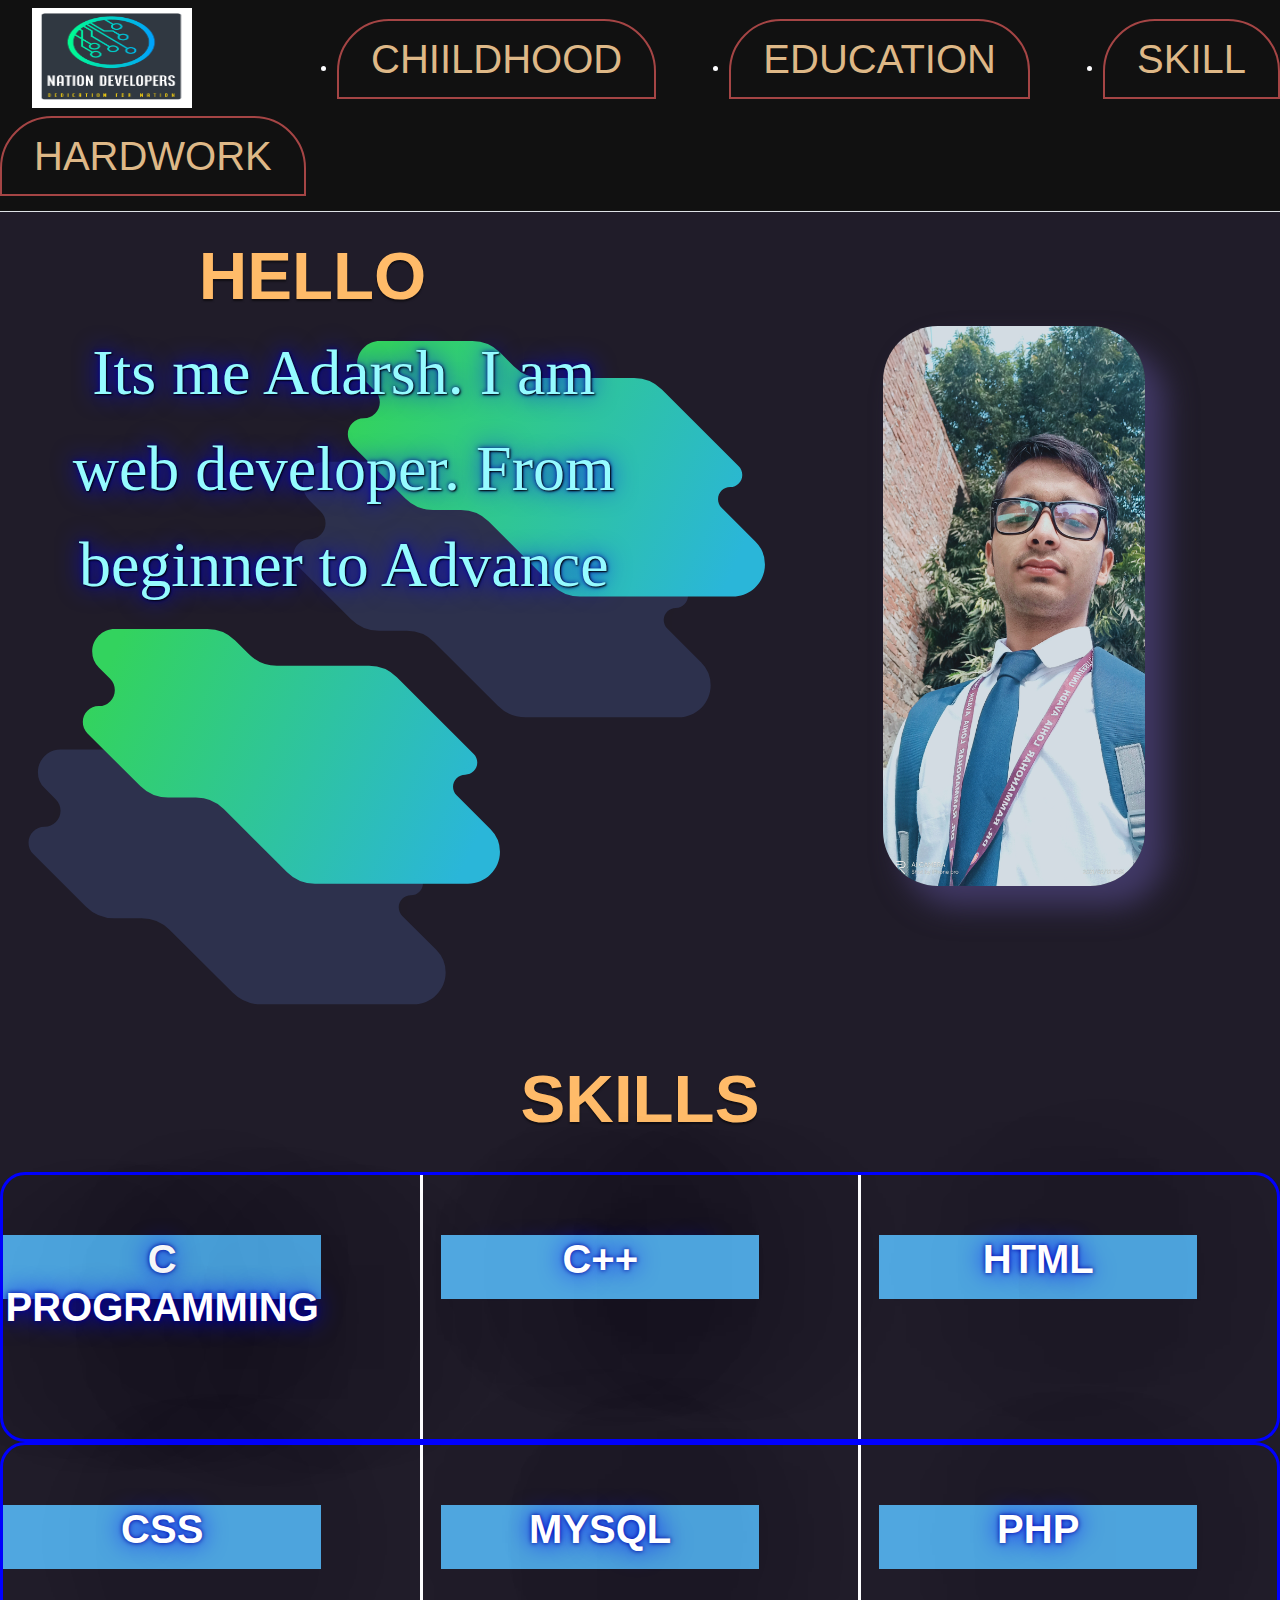
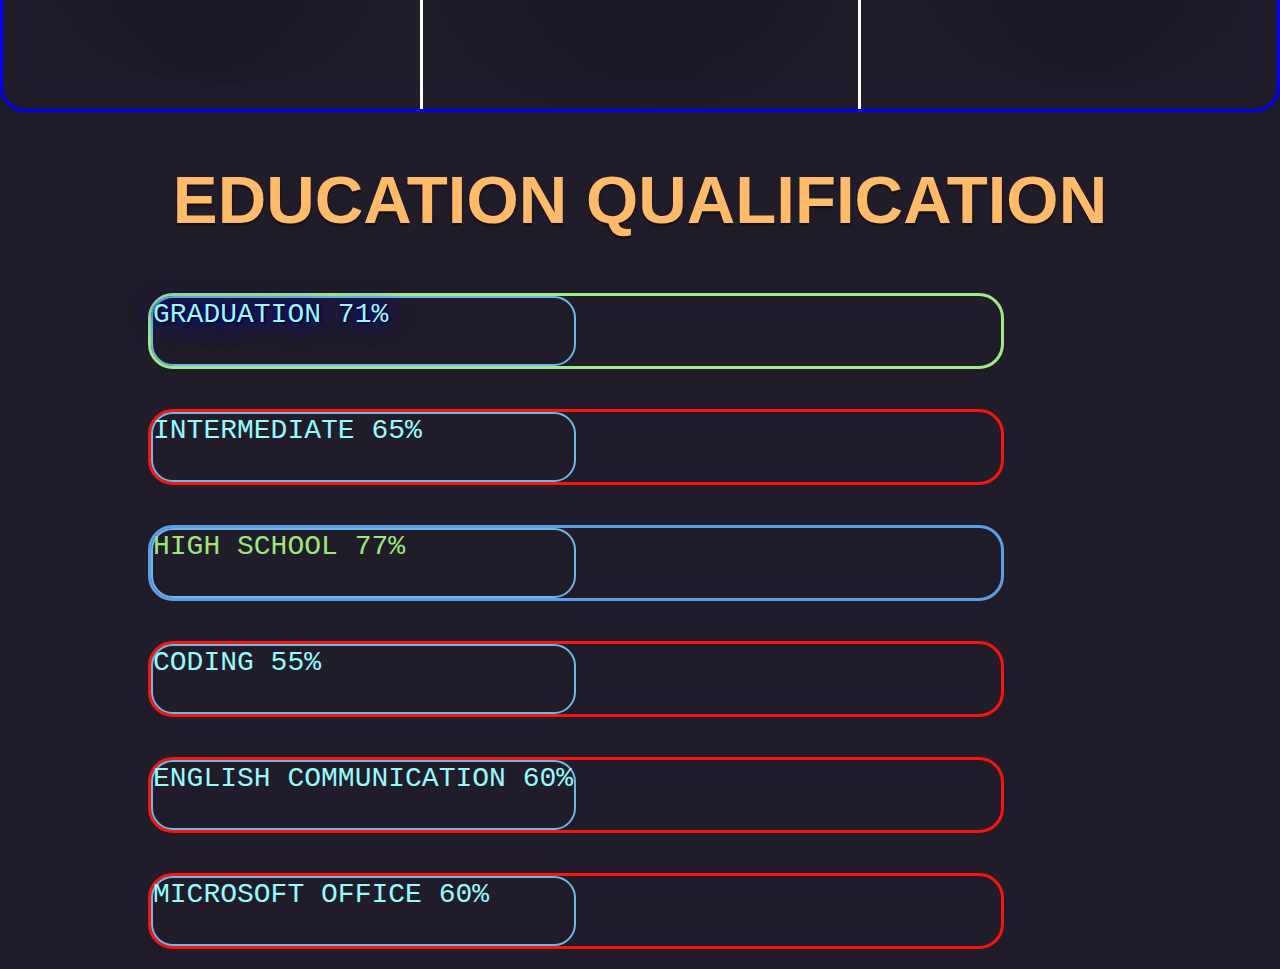
==== index.html @ 4e3bdab6 "my portfolio" ====
<!DOCTYPE html>
<html lang="en">
<head>
  <meta charset="UTF-8">
  <meta http-equiv="X-UA-Compatible" content="IE=edge">
  <meta name="viewport" content="width=device-width, initial-scale=1.0">
  <title>Document</title>
  <link rel="stylesheet" href="assets/bootstrap/css/bootstrap.css">
  <link rel="stylesheet" href="assets/bootstrap/css/bootstrap-grid.css">
  <link rel="stylesheet" href="assets/bootstrap/css/bootstrap-reboot.css">
  <link rel="stylesheet" href="assets/bootstrap/js/bootstrap.bundle.js">
  <link rel="stylesheet" href="style.css">
  <style>
    .logo-image{
      max-height: 100px;
      width: 200px;
    }

    a{
      font-size: 40px;
      font-family: MD Primer Bold,Rubik,Lato,Lucida Grande,Lucida Sans Unicode,Tahoma,Sans-Serif;
      color: rgb(245, 245, 245);
      justify-content: center;
      margin-top: 0px;
      color: burlywood;
    
    }
    .intro{
      column-count: 3;
      column-gap:40px;
      width: 100%;
      height: 30vh;
      border: 3px solid blue;
      column-rule-style: solid;
      column-rule-width: 3px;
      text-align: center;
     border-radius: 25px;
    }
    
    h2{
      font-weight: 600;
      width: 80%;
    height: 120px;
    background: rgb(80, 167, 224);
    transition: width 2s;
      font-size:40px;
      position: relative;
      top:60px;
      color: white;
  text-shadow: 50px 10px 200px black, 0 0 25px blue, 0 0 5px darkblue;
    }

    h2:hover{
     
      width: 100%;
      color: rgb(250, 165, 153);
      text-shadow: -1px 0 black, 0 1px black, 1px 0 black, 0 -1px black;
      
   
    }
   .container{
     background-color: chocolate;
   }

   img{
     max-height: 60%;
     max-width:80%;
    
   }
   .header-image img:first-child{
      position: relative;
      top:105px;
      left: -390px;
      height: 100%;
      width: 100%;
      z-index: -1;
   }
   

   .header-image img:last-child{
     position: absolute;
     top:90px;
     right: 150px;
    width: 40%;
     min-height: 70%;
     max-height:60%;
     border-radius: 55px;
    
     box-shadow: 20px 20px 30px  rgb(65, 57, 102);
     }

   #para{
     font-size: 4rem;
     text-align: center;
     font-family: cursive;
     text-shadow: 5px 2px 3px #FF0000;
     color: rgb(149, 251, 255);
  text-shadow: 1px 1px 2px black, 0 0 25px blue, 0 0 5px darkblue;
   }

   .flex-container{
    width: 70%;
    margin-left: 10%;
    padding: 20px;
 


    }

    .flex1{
      width: 50%;
      height: 70px;
     border: 2px solid rgb(112, 184, 233);
     border-radius: 22px;
      font-size: 30px;
      font-family: monospace;
      font-weight: 700;
      color: rgb(247, 255, 200);
      transition: ease-out width 3s;
      color: rgb(149, 251, 255);
  text-shadow: 1px 1px 2px black, 0 0 25px blue, 0 0 5px darkblue;
     
    }

    .flex1:hover{
      width:77%;
      border: 3px solid red;
      background-color: greenyellow;
      color: black;
      color: rgb(149, 251, 255);
      text-shadow: 1px 1px 2px black, 0 0 25px blue, 0 0 5px darkblue;
    }
    .flex2{
      width: 50%;
      height: 70px;
      border: 2px solid rgb(112, 184, 233);
     border-radius: 22px;
      font-size: 30px;
      font-family: monospace;
      font-weight: 700;
      color: rgb(149, 251, 255);
      transition: ease-out width 3s;
    }

    .flex2:hover{
      width:65%;
      border: 3px solid red;
      background-color: rgb(47, 206, 255);
      color: black;
      color: rgb(119, 145, 25);
      text-shadow: 1px 1px 2px black, 0 0 25px blue, 0 0 5px darkblue;
    }
    .flex3{
      width: 50%;
      height: 70px;
      border: 2px solid rgb(112, 184, 233);
     border-radius: 22px;
      font-size: 30px;
      font-family: monospace;
      font-weight: 700;
      color: rgb(158, 230, 124);
      transition: ease-out width 3s;
    }

    .flex3:hover{
      width:77%;
      border: 3px solid red;
      background-color: rgb(79, 207, 240);
      color: rgb(182, 117, 117);
 
      text-shadow: 1px 1px 2px black, 0 0 25px blue, 0 0 5px darkblue;

    }
	
	h2,h3{
		max-width: 100%;
		max-height: 4rem;
	}
  </style>

</head>

<body style="background-color: #201c29; color: #fdfdff;">
  <nav class="navbar navbar-expand-sm  nav-tabs " style="background-color: #111111;">
  <ul class="navbar  ">
    <li class="logo">
      <a class="nav-link" style="border: none;" href="#"><img src="assets/image/Capture.PNG" class="logo-image" alt="" ></a>
    </li>
    <li class="nav-item">
      <a class="nav-link" href="#">CHIILDHOOD</a>
    </li>
    <li class="nav-item">
      <a class="nav-link" href="#">EDUCATION</a>
    </li>
    <li class="nav-item">
      <a class="nav-link" href="#">SKILL</a>
    </li>
    <li class="nav-item">
      <a class="nav-link" href="#">HARDWORK</a>
    </li>
  </ul>
</nav>
<br>

  
<div class="row">
  <div class="col-lg-6">
    <div class="myself">
      <center><h1>HELLO </h1></center>
      <p id="para" style="margin-left:10%; ">Its me Adarsh. I am web developer. From beginner to Advance</p>
    </div>
  
    <img src="assets/image/bg-intro-desktop.svg" alt="">
   
  </div>
 
   <div class="col-lg-6" style="float: right;">
   <div class="header-image">
    <img src="assets/image/bg-intro-desktop.svg" alt="">
    <img src="assets/image/IMG20210212105125.jpg" alt="logo me" >
   </div>
   
   </div>


</div>
<br>
  
<div class="skills">
  <center><h1>SKILLS</h1></center>
</div>
    <br>
<div class="intro">
  <div>
    <h2>C PROGRAMMING LANGUAGE</h2>
  </div>
  <div>
    <h2>C++</h2>
  </div>
  <div>
    <h2>HTML</h2>
  </div>
 
</div>
 
<div class="intro">
  <div>
    <h2>CSS</h2>
  </div>
  <div>
    <h2>MYSQL</h2>
  </div>
  <div>
    <h2>PHP</h2>
  </div>
 </div>
 <section>
   <br>
   <br>
  <div class="header">
    <h1 style="text-align: center;">EDUCATION QUALIFICATION</h1>
  </div>
  <br>
  
  <div class="flex-container">
    
      <div style=" border: 3px solid rgb(158, 236, 135); border-radius: 25px; z-index: -1;">
      <div class="flex1"><h3>GRADUATION 71%</h3></div>
        </div>
    
  </div> 
  <div class="flex-container">
    <div style=" border: 3px solid rgb(250, 20, 12); border-radius: 25px; z-index: -1;">
    <div class="flex2"><h3>INTERMEDIATE 65%</h3></div>
      </div>
    
  </div> 

  <div class="flex-container">
    <div style=" border: 3px solid rgb(93, 157, 230); border-radius: 25px; z-index: -1;">
       <div class="flex3"><h3>HIGH SCHOOL 77%</h3></div>
    </div>
   </div> 

   <div class="flex-container">
    <div style=" border: 3px solid rgb(250, 20, 12); border-radius: 25px; z-index: -1;">
    <div class="flex2"><h3>CODING 55%</h3></div>
      </div>
    
  </div> 

  <div class="flex-container">
    <div style=" border: 3px solid rgb(250, 20, 12); border-radius: 25px; z-index: -1;">
    <div class="flex2"><h3>ENGLISH  COMMUNICATION 60%</h3></div>
      </div>
    
  </div> 

  <div class="flex-container">
    <div style=" border: 3px solid rgb(250, 20, 12); border-radius: 25px; z-index: -1;">
    <div class="flex2"><h3>MICROSOFT OFFICE 60%</h3></div>
      </div>
    
  </div> 
 </section>

</body>
</html>
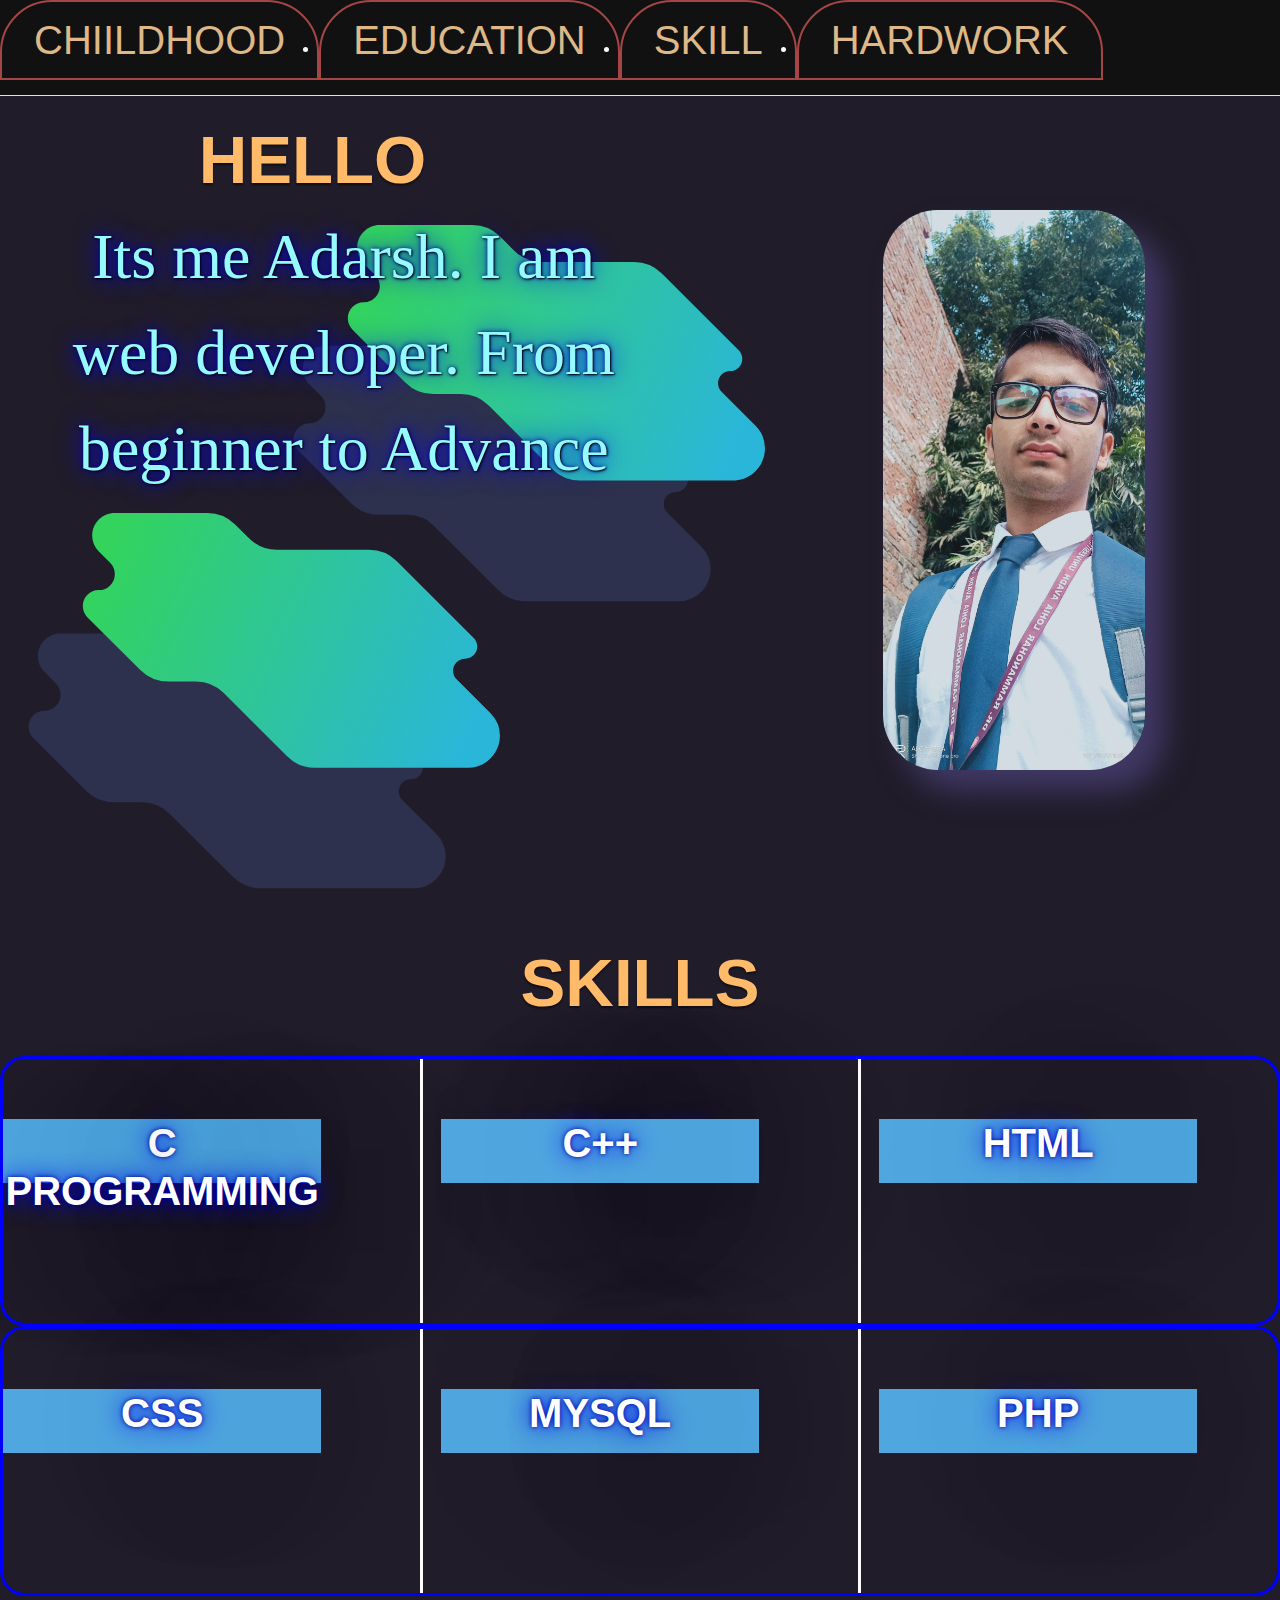
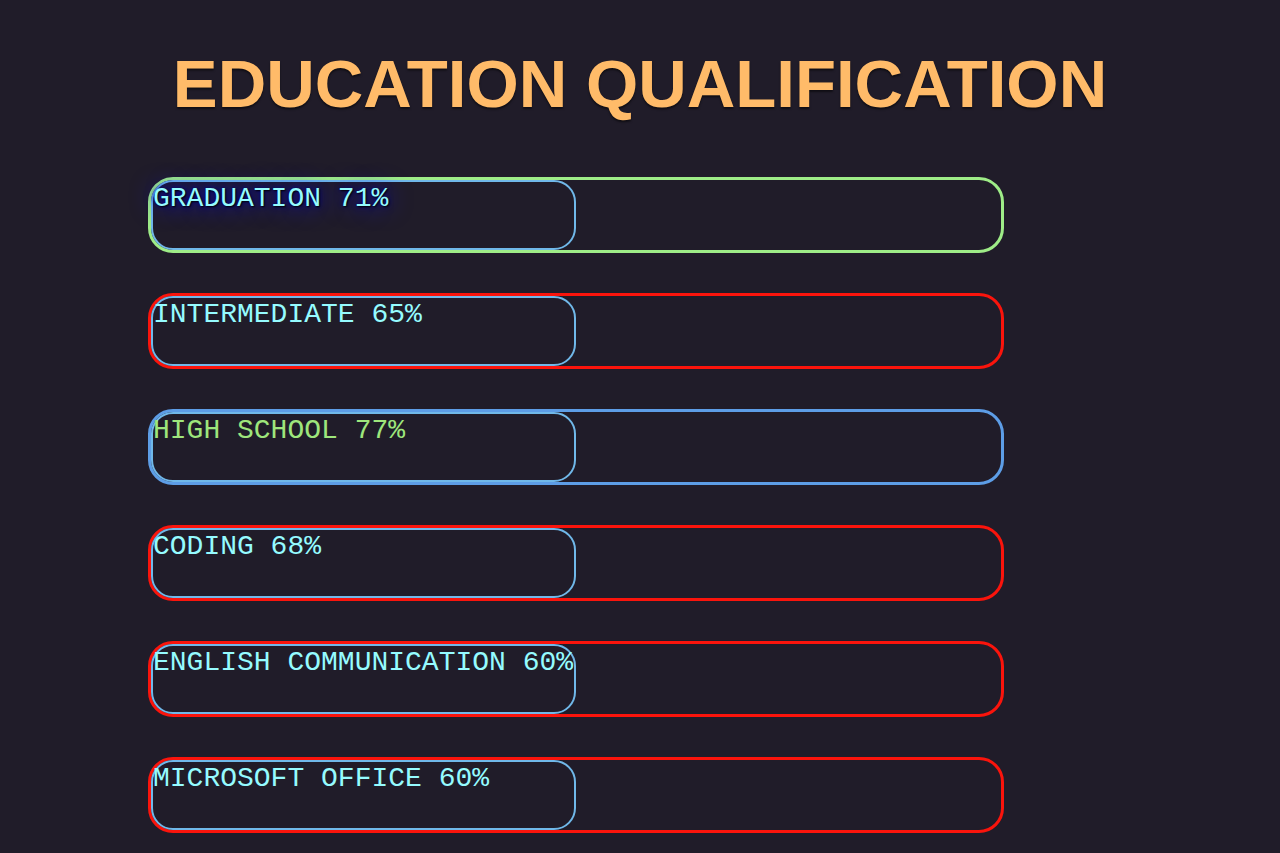
==== commit a524bfa9: "Update index.html" ====
--- a/index.html
+++ b/index.html
@@ -4,7 +4,7 @@
   <meta charset="UTF-8">
   <meta http-equiv="X-UA-Compatible" content="IE=edge">
   <meta name="viewport" content="width=device-width, initial-scale=1.0">
-  <title>Document</title>
+  <title>Portfolio</title>
   <link rel="stylesheet" href="assets/bootstrap/css/bootstrap.css">
   <link rel="stylesheet" href="assets/bootstrap/css/bootstrap-grid.css">
   <link rel="stylesheet" href="assets/bootstrap/css/bootstrap-reboot.css">
@@ -183,9 +183,9 @@
 <body style="background-color: #201c29; color: #fdfdff;">
   <nav class="navbar navbar-expand-sm  nav-tabs " style="background-color: #111111;">
   <ul class="navbar  ">
-    <li class="logo">
+    <!--- <li class="logo">
       <a class="nav-link" style="border: none;" href="#"><img src="assets/image/Capture.PNG" class="logo-image" alt="" ></a>
-    </li>
+    </li> --->
     <li class="nav-item">
       <a class="nav-link" href="#">CHIILDHOOD</a>
     </li>
@@ -284,7 +284,7 @@
 
    <div class="flex-container">
     <div style=" border: 3px solid rgb(250, 20, 12); border-radius: 25px; z-index: -1;">
-    <div class="flex2"><h3>CODING 55%</h3></div>
+    <div class="flex2"><h3>CODING 68%</h3></div>
       </div>
     
   </div> 
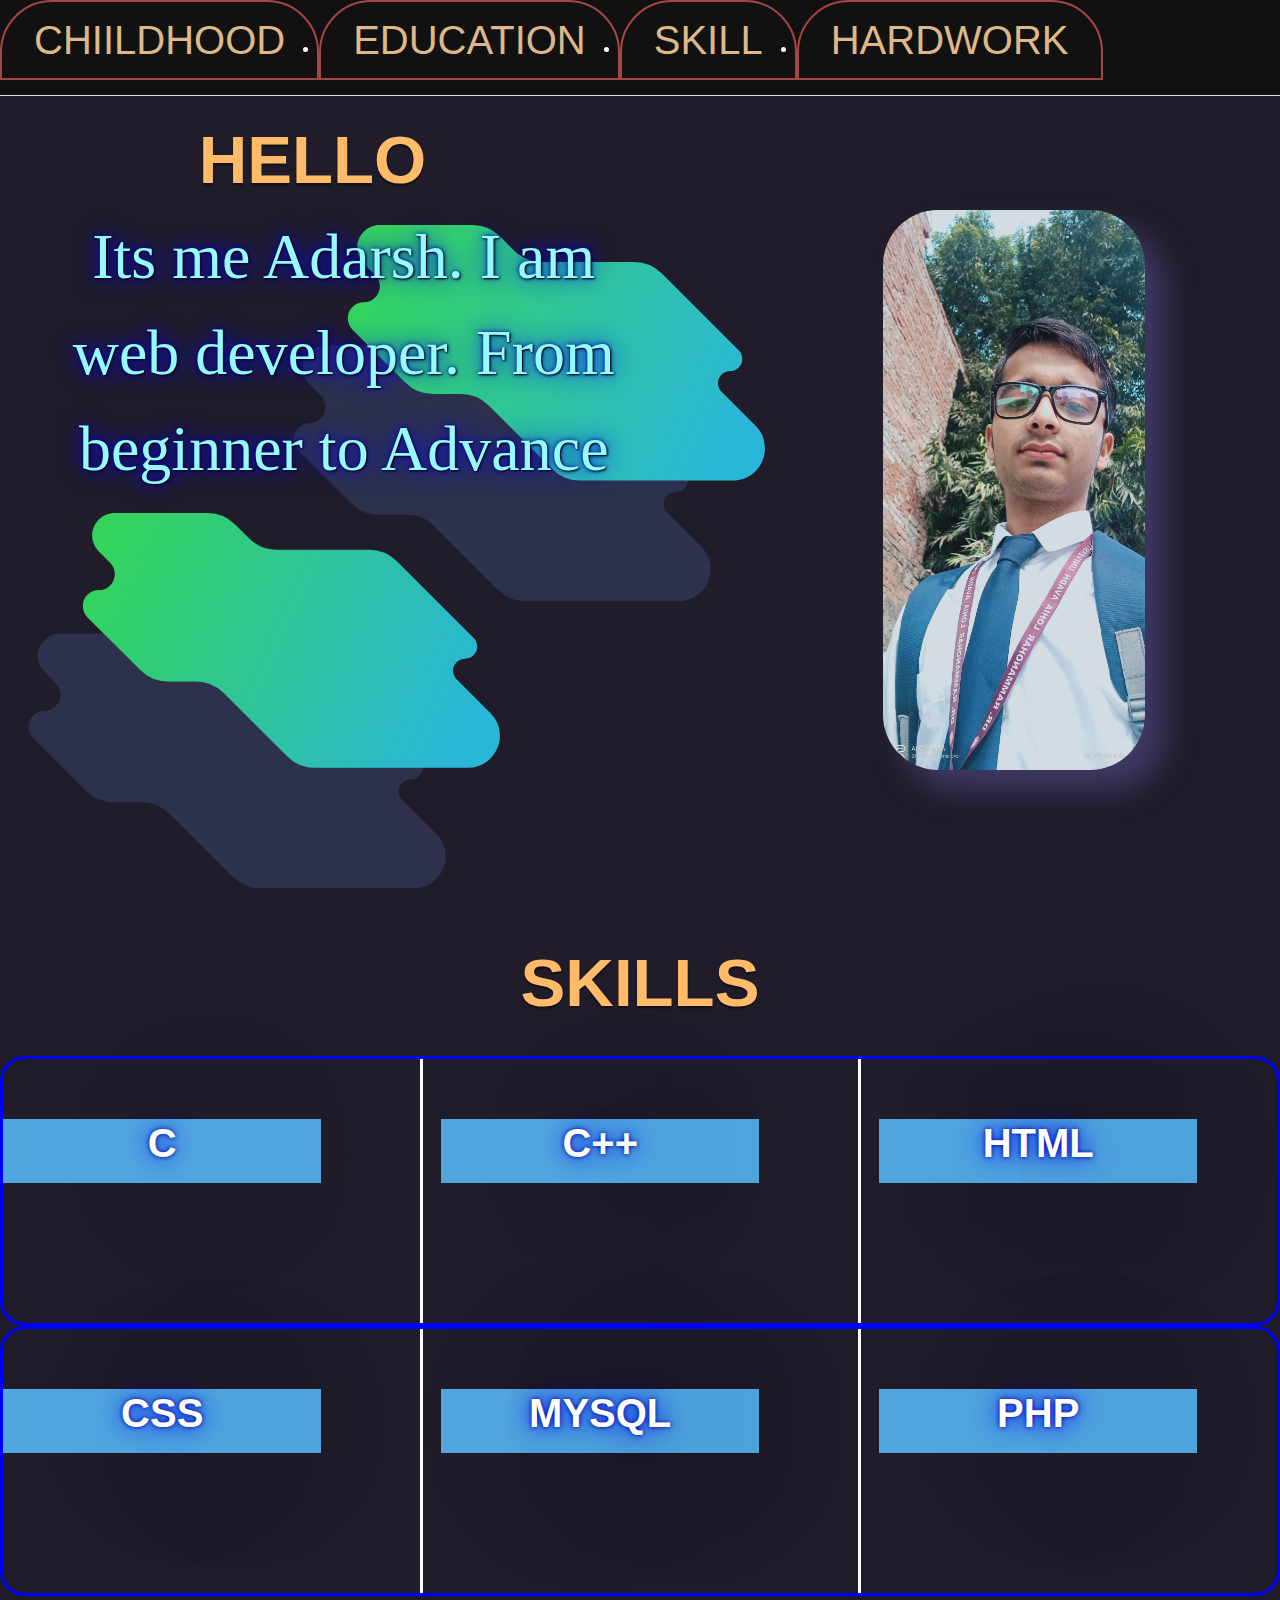
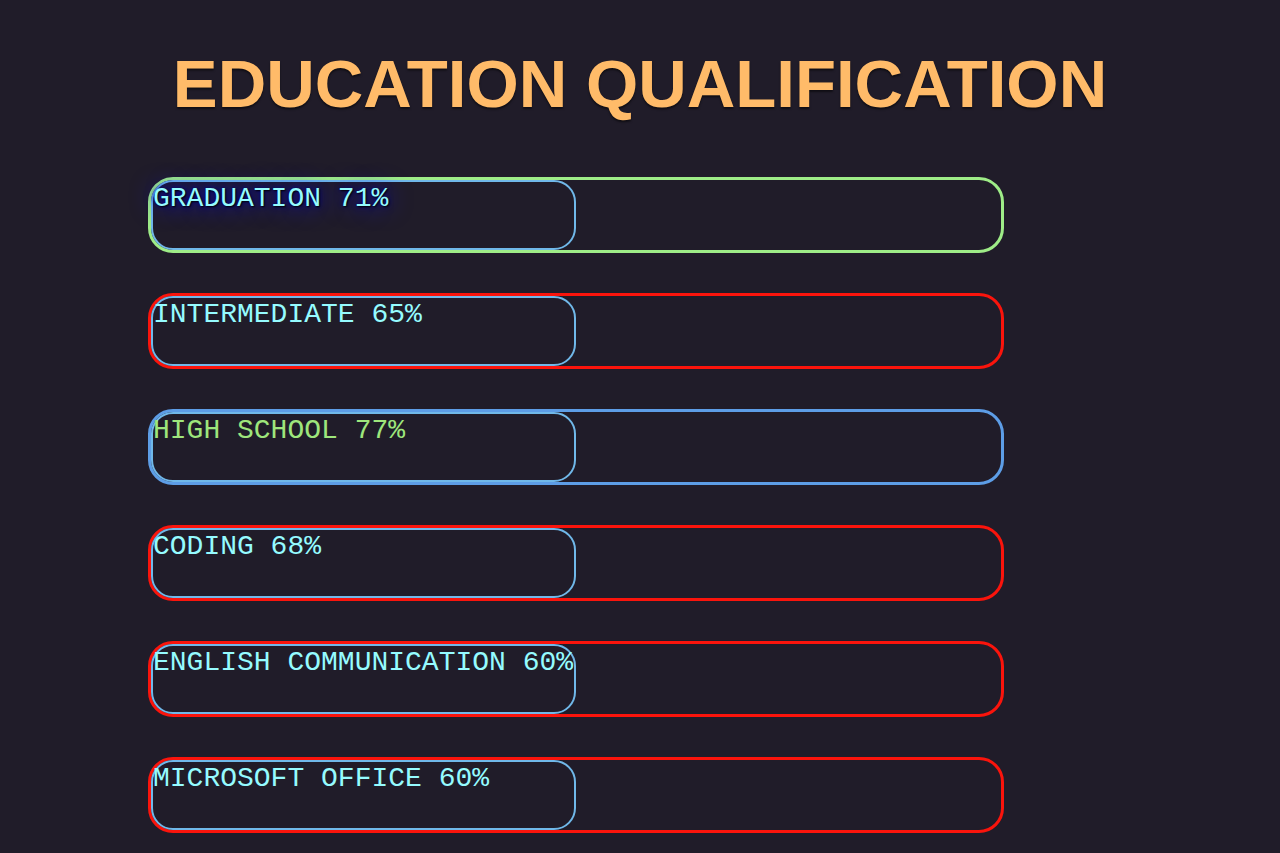
==== commit 21da907c: "Update index.html" ====
--- a/index.html
+++ b/index.html
@@ -232,7 +232,7 @@
     <br>
 <div class="intro">
   <div>
-    <h2>C PROGRAMMING LANGUAGE</h2>
+    <h2>C </h2>
   </div>
   <div>
     <h2>C++</h2>
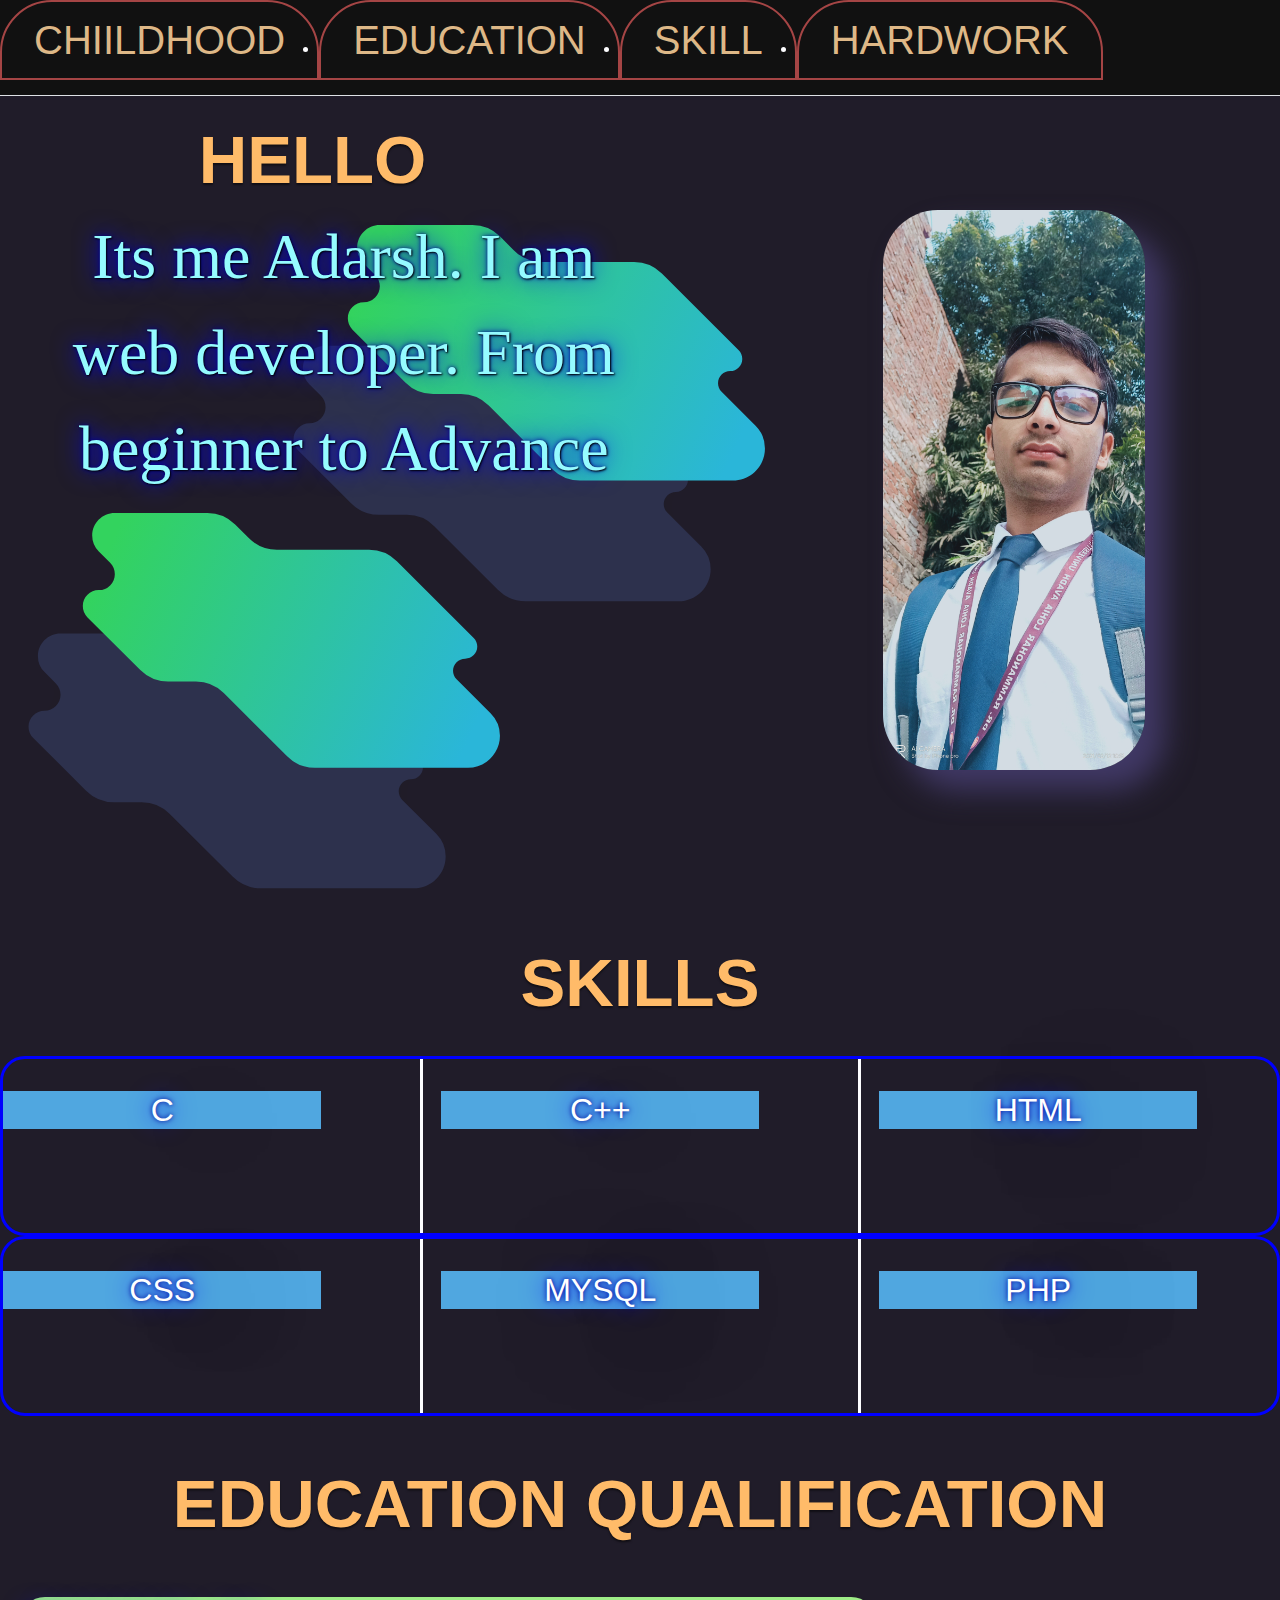
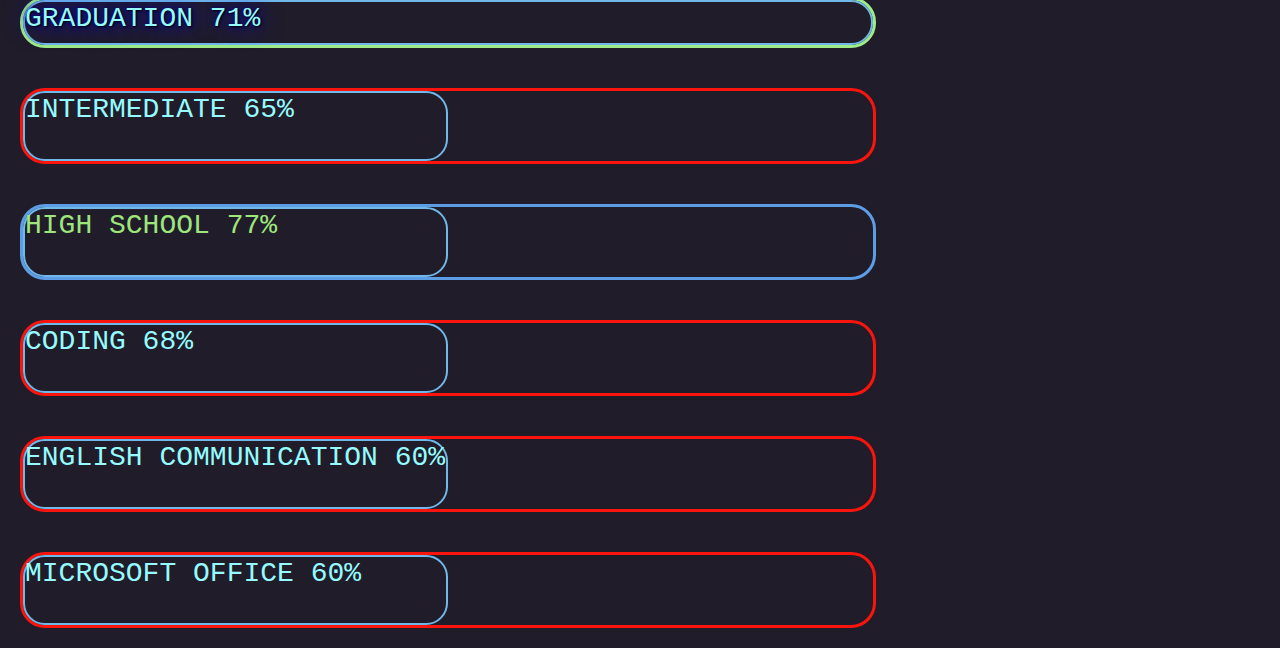
==== commit 56127b70: "Update index.html" ====
--- a/index.html
+++ b/index.html
@@ -29,7 +29,7 @@
       column-count: 3;
       column-gap:40px;
       width: 100%;
-      height: 30vh;
+      height: 20vh;
       border: 3px solid blue;
       column-rule-style: solid;
       column-rule-width: 3px;
@@ -38,26 +38,25 @@
     }
     
     h2{
-      font-weight: 600;
+    
       width: 80%;
-    height: 120px;
-    background: rgb(80, 167, 224);
-    transition: width 2s;
-      font-size:40px;
+      height: auto;
+      background: rgb(80, 167, 224);
+      transition: width 2s;
+      font-size:auto;
       position: relative;
-      top:60px;
+      top:2rem;
       color: white;
-  text-shadow: 50px 10px 200px black, 0 0 25px blue, 0 0 5px darkblue;
+      text-shadow: 50px 10px 200px black, 0 0 25px blue, 0 0 5px darkblue;
     }
 
     h2:hover{
      
       width: 100%;
       color: rgb(250, 165, 153);
-      text-shadow: -1px 0 black, 0 1px black, 1px 0 black, 0 -1px black;
-      
-   
-    }
+      text-shadow: -1px 0 black, 0 1px black, 1px 0 black, 0 -1px black;      
+    }
+
    .container{
      background-color: chocolate;
    }
@@ -95,21 +94,15 @@
      font-family: cursive;
      text-shadow: 5px 2px 3px #FF0000;
      color: rgb(149, 251, 255);
-  text-shadow: 1px 1px 2px black, 0 0 25px blue, 0 0 5px darkblue;
+      text-shadow: 1px 1px 2px black, 0 0 25px blue, 0 0 5px darkblue;
    }
 
    .flex-container{
     width: 70%;
-    margin-left: 10%;
-    padding: 20px;
- 
-
-
-    }
-
-    .flex1{
-      width: 50%;
-      height: 70px;
+    padding: 20px; 
+    }
+
+    .flex1{      
      border: 2px solid rgb(112, 184, 233);
      border-radius: 22px;
       font-size: 30px;
@@ -135,11 +128,12 @@
       height: 70px;
       border: 2px solid rgb(112, 184, 233);
      border-radius: 22px;
-      font-size: 30px;
+      font-size: auto;
       font-family: monospace;
       font-weight: 700;
       color: rgb(149, 251, 255);
       transition: ease-out width 3s;
+      
     }
 
     .flex2:hover{
@@ -176,6 +170,27 @@
 		max-width: 100%;
 		max-height: 4rem;
 	}
+
+  h1{
+     word-wrap: break-word;
+     -webkit-hyphens: auto;
+     -moz-hyphens: auto;
+     -ms-hyphens: auto;
+     -o-hyphens: auto;
+     hyphens: auto;
+    }
+
+    
+    @media screen and (max-width: 768px) {
+      h1{
+         font-size:2rem;
+      }
+    }  
+    @media screen and (max-width: 768px) {
+      h2{
+         font-size:30PX;
+      }
+    }  
   </style>
 
 </head>
@@ -257,7 +272,7 @@
  <section>
    <br>
    <br>
-  <div class="header">
+  <div >
     <h1 style="text-align: center;">EDUCATION QUALIFICATION</h1>
   </div>
   <br>
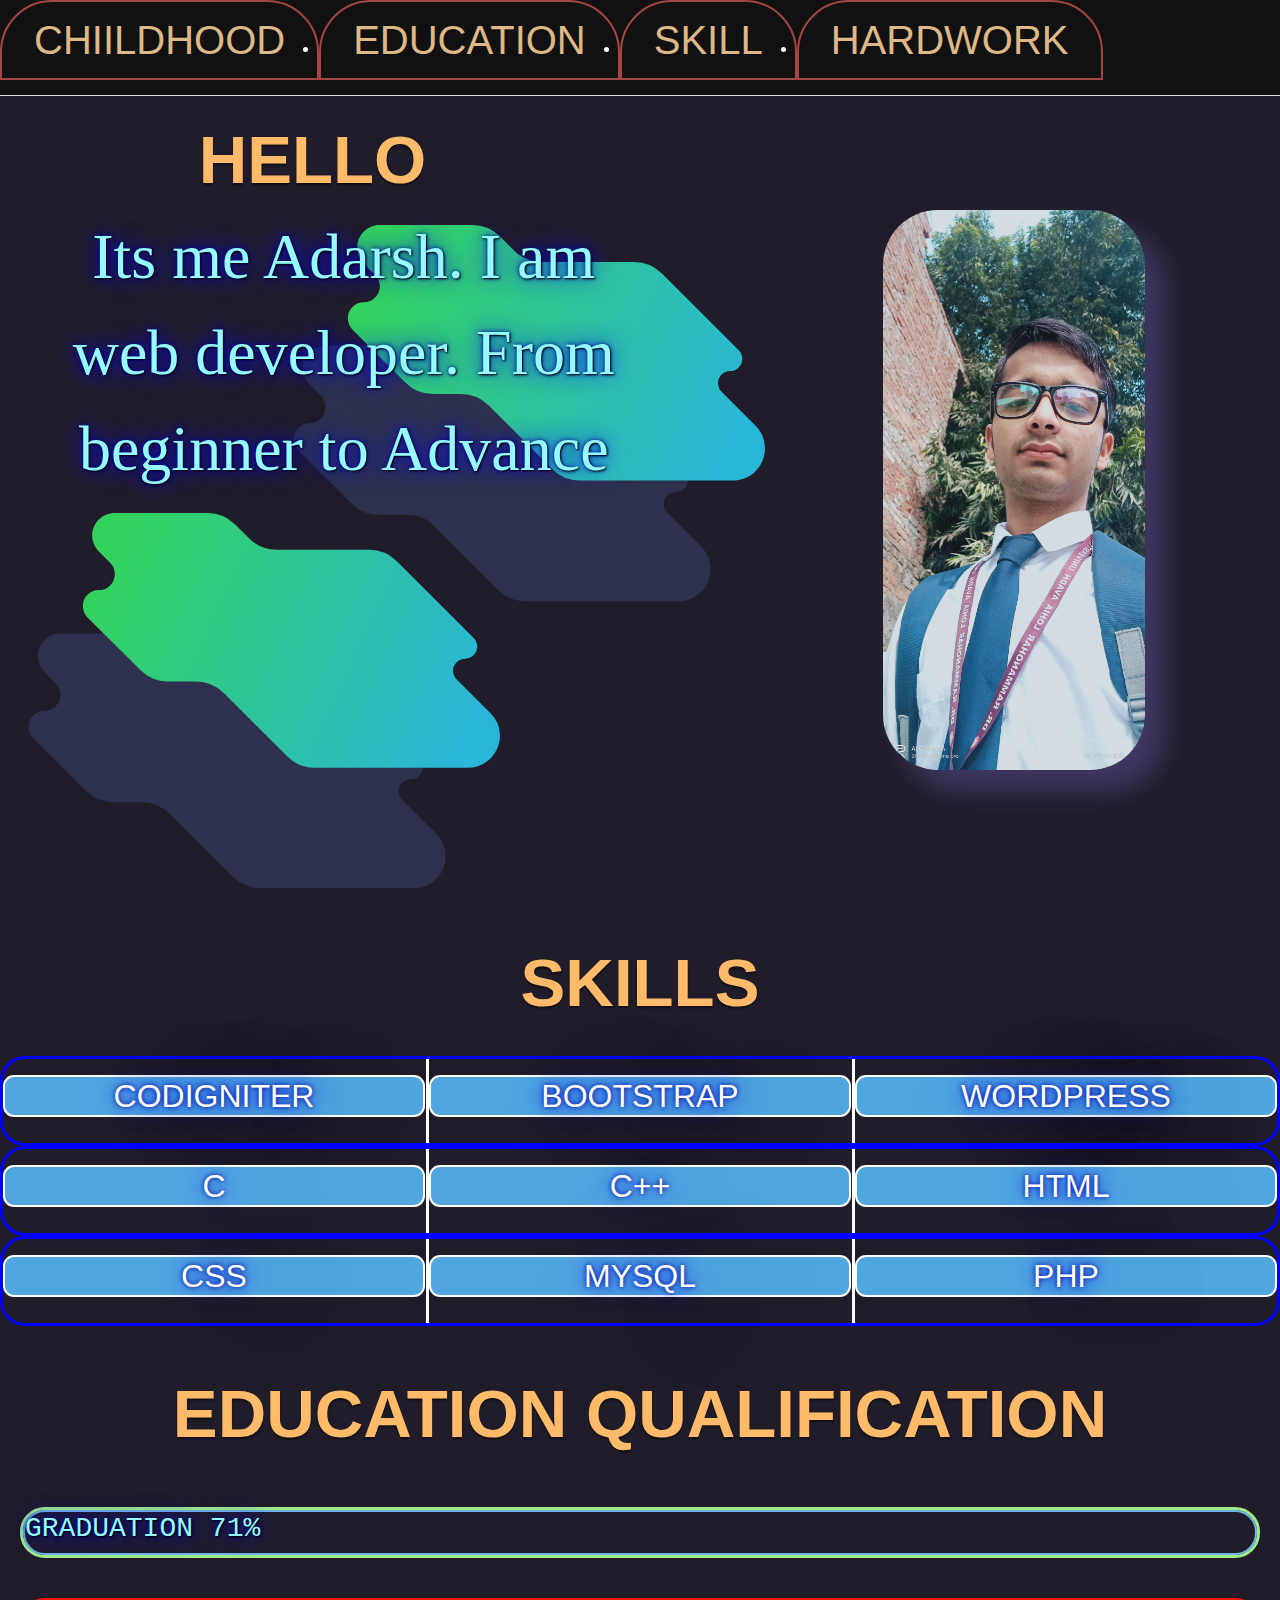
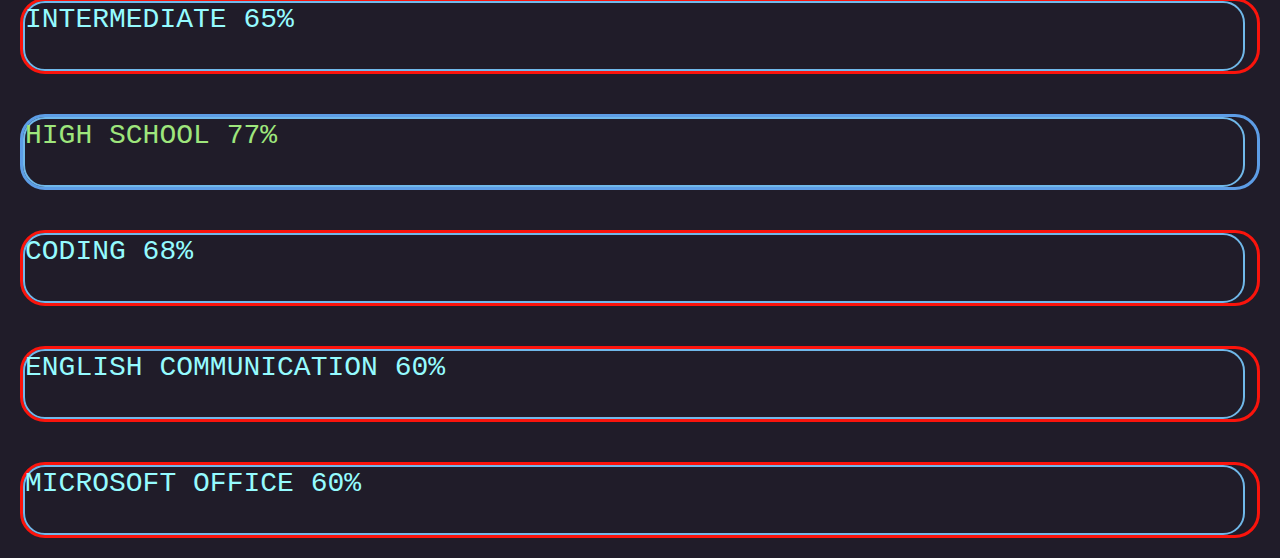
==== commit 60d51c50: "Update index.html" ====
--- a/index.html
+++ b/index.html
@@ -27,25 +27,27 @@
     }
     .intro{
       column-count: 3;
-      column-gap:40px;
+      column-gap:4px;
       width: 100%;
-      height: 20vh;
+      height: 10vh;
       border: 3px solid blue;
       column-rule-style: solid;
       column-rule-width: 3px;
       text-align: center;
-     border-radius: 25px;
+       border-radius: 25px;
     }
     
     h2{
     
-      width: 80%;
+      width: 100%;
       height: auto;
       background: rgb(80, 167, 224);
+      border: 2px solid;
+      border-radius: 11px;
       transition: width 2s;
       font-size:auto;
       position: relative;
-      top:2rem;
+      top:1rem;
       color: white;
       text-shadow: 50px 10px 200px black, 0 0 25px blue, 0 0 5px darkblue;
     }
@@ -98,7 +100,7 @@
    }
 
    .flex-container{
-    width: 70%;
+    width: 100%;
     padding: 20px; 
     }
 
@@ -111,12 +113,12 @@
       color: rgb(247, 255, 200);
       transition: ease-out width 3s;
       color: rgb(149, 251, 255);
-  text-shadow: 1px 1px 2px black, 0 0 25px blue, 0 0 5px darkblue;
+      text-shadow: 1px 1px 2px black, 0 0 25px blue, 0 0 5px darkblue;
      
     }
 
     .flex1:hover{
-      width:77%;
+      width:100%;
       border: 3px solid red;
       background-color: greenyellow;
       color: black;
@@ -124,7 +126,7 @@
       text-shadow: 1px 1px 2px black, 0 0 25px blue, 0 0 5px darkblue;
     }
     .flex2{
-      width: 50%;
+      width: 99%;
       height: 70px;
       border: 2px solid rgb(112, 184, 233);
      border-radius: 22px;
@@ -137,7 +139,7 @@
     }
 
     .flex2:hover{
-      width:65%;
+      width:100%;
       border: 3px solid red;
       background-color: rgb(47, 206, 255);
       color: black;
@@ -145,7 +147,7 @@
       text-shadow: 1px 1px 2px black, 0 0 25px blue, 0 0 5px darkblue;
     }
     .flex3{
-      width: 50%;
+      width: 99%;
       height: 70px;
       border: 2px solid rgb(112, 184, 233);
      border-radius: 22px;
@@ -157,7 +159,7 @@
     }
 
     .flex3:hover{
-      width:77%;
+      width:100%;
       border: 3px solid red;
       background-color: rgb(79, 207, 240);
       color: rgb(182, 117, 117);
@@ -166,10 +168,7 @@
 
     }
 	
-	h2,h3{
-		max-width: 100%;
-		max-height: 4rem;
-	}
+	
 
   h1{
      word-wrap: break-word;
@@ -186,9 +185,10 @@
          font-size:2rem;
       }
     }  
-    @media screen and (max-width: 768px) {
+    
+    @media screen and (max-width: 468px) {
       h2{
-         font-size:30PX;
+         font-size:15PX;
       }
     }  
   </style>
@@ -245,6 +245,18 @@
   <center><h1>SKILLS</h1></center>
 </div>
     <br>
+
+<div class="intro">
+    <div>
+      <h2>CODIGNITER </h2>
+    </div>
+    <div>
+      <h2>BOOTSTRAP</h2>
+    </div>
+    <div>
+      <h2>WORDPRESS</h2>
+    </div>     
+  </div>
 <div class="intro">
   <div>
     <h2>C </h2>
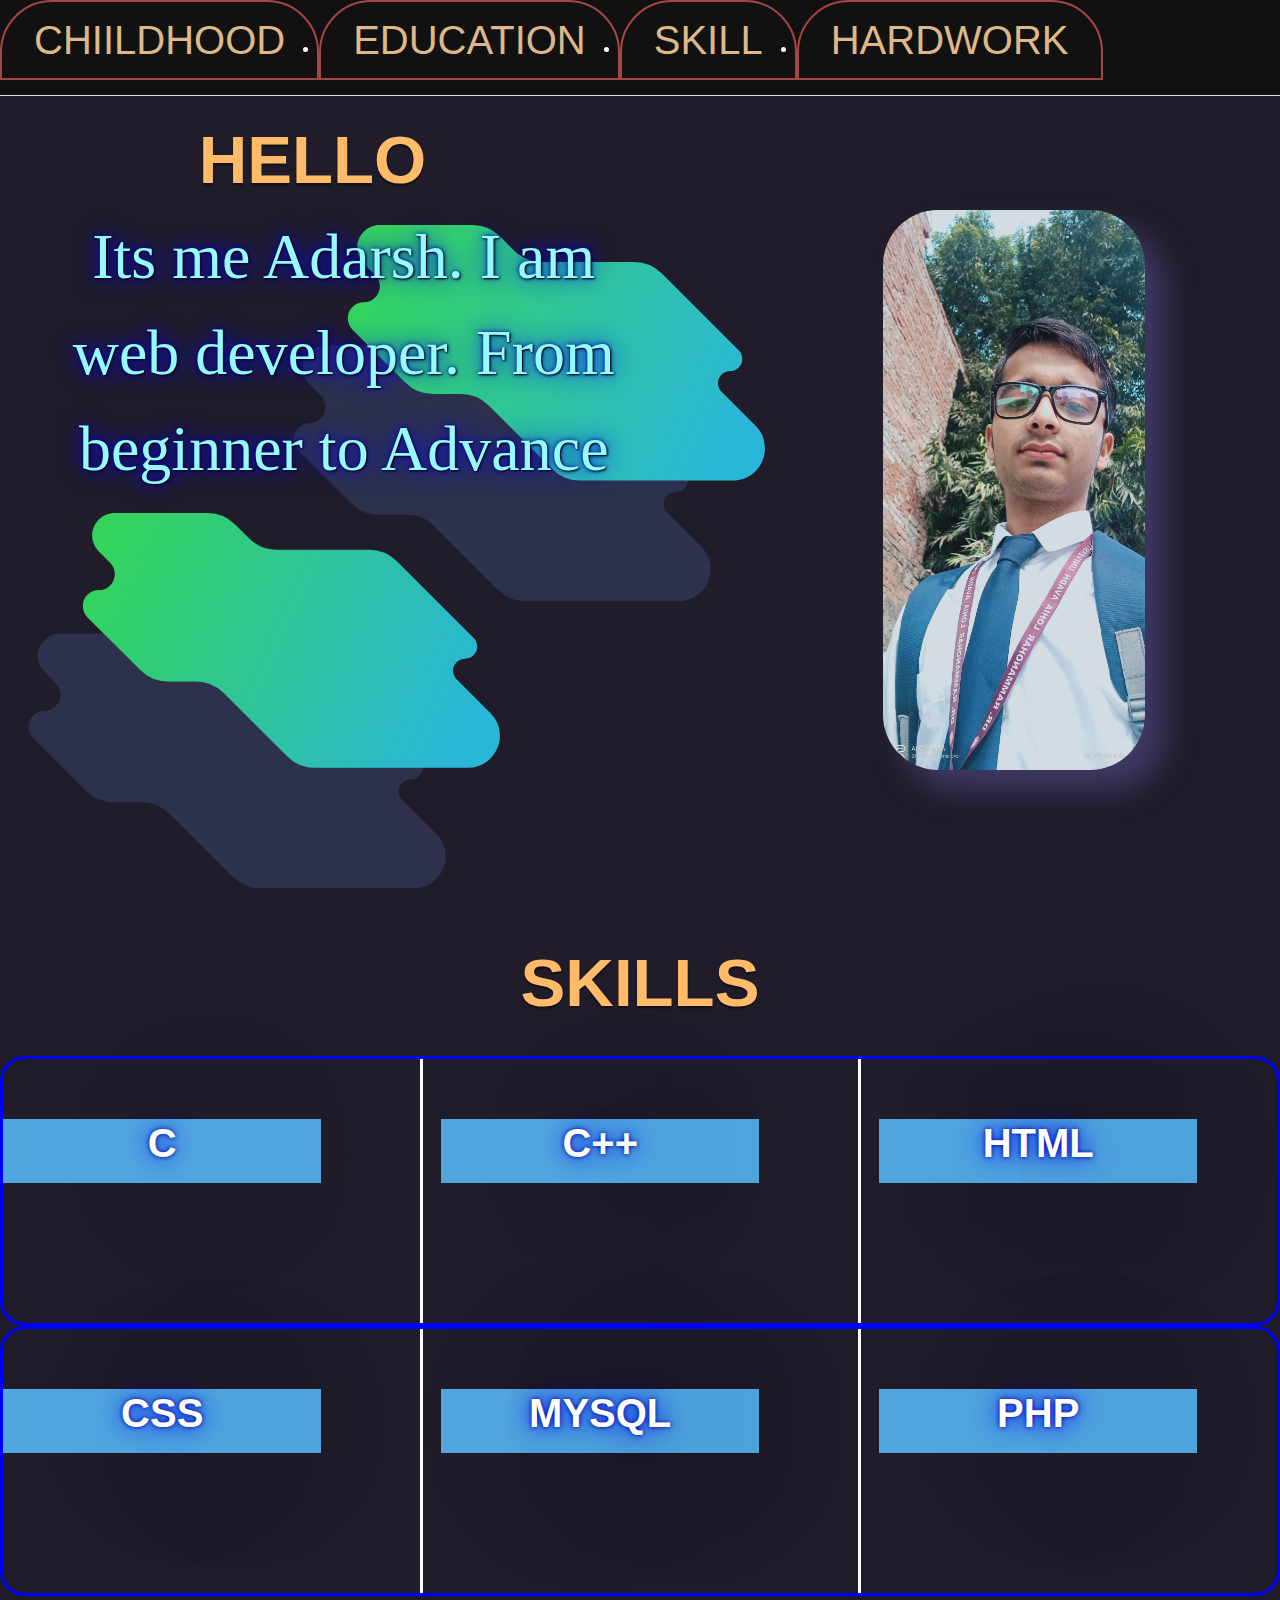
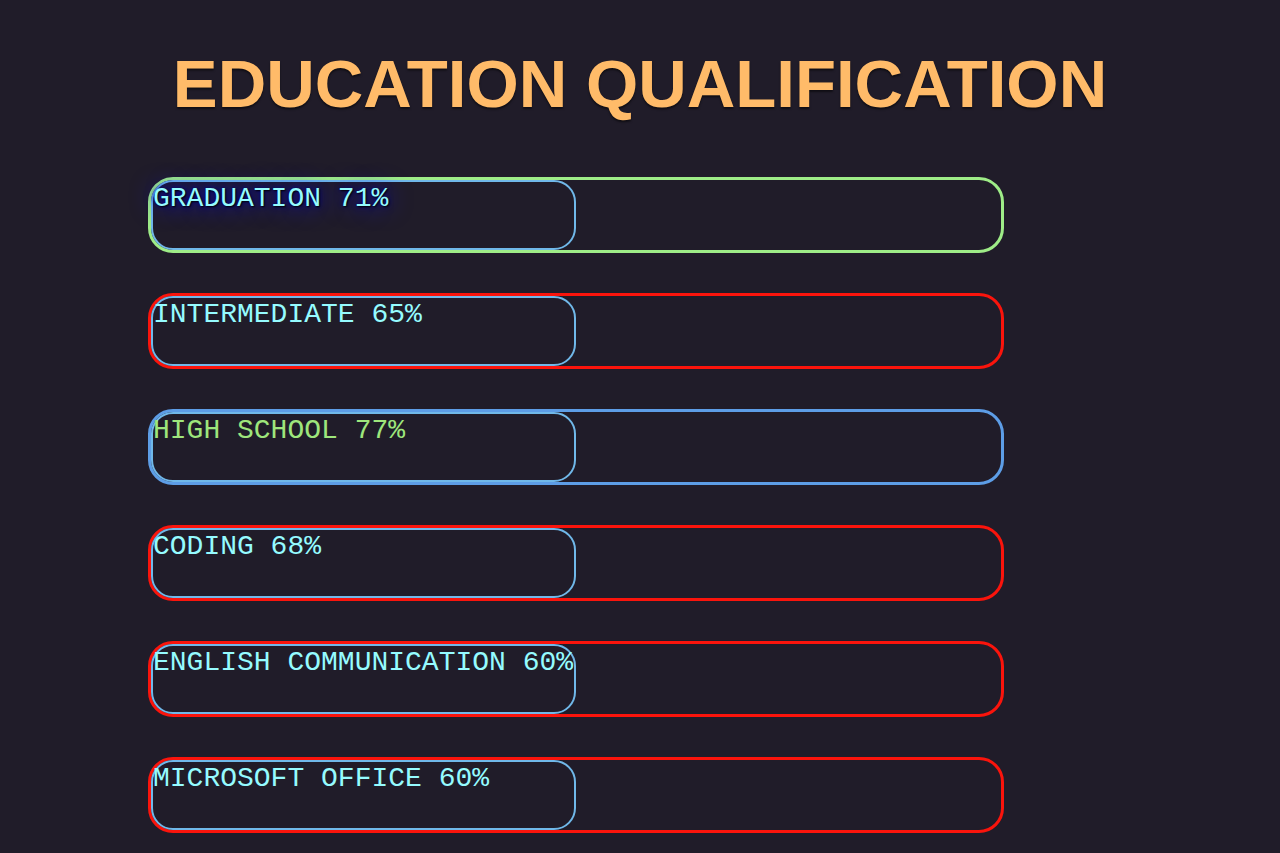
==== commit b323d51d: "Update index.html" ====
--- a/index.html
+++ b/index.html
@@ -27,38 +27,37 @@
     }
     .intro{
       column-count: 3;
-      column-gap:4px;
+      column-gap:40px;
       width: 100%;
-      height: 10vh;
+      height: 30vh;
       border: 3px solid blue;
       column-rule-style: solid;
       column-rule-width: 3px;
       text-align: center;
-       border-radius: 25px;
+     border-radius: 25px;
     }
     
     h2{
-    
-      width: 100%;
-      height: auto;
-      background: rgb(80, 167, 224);
-      border: 2px solid;
-      border-radius: 11px;
-      transition: width 2s;
-      font-size:auto;
+      font-weight: 600;
+      width: 80%;
+    height: 120px;
+    background: rgb(80, 167, 224);
+    transition: width 2s;
+      font-size:40px;
       position: relative;
-      top:1rem;
+      top:60px;
       color: white;
-      text-shadow: 50px 10px 200px black, 0 0 25px blue, 0 0 5px darkblue;
+  text-shadow: 50px 10px 200px black, 0 0 25px blue, 0 0 5px darkblue;
     }
 
     h2:hover{
      
       width: 100%;
       color: rgb(250, 165, 153);
-      text-shadow: -1px 0 black, 0 1px black, 1px 0 black, 0 -1px black;      
-    }
-
+      text-shadow: -1px 0 black, 0 1px black, 1px 0 black, 0 -1px black;
+      
+   
+    }
    .container{
      background-color: chocolate;
    }
@@ -96,15 +95,21 @@
      font-family: cursive;
      text-shadow: 5px 2px 3px #FF0000;
      color: rgb(149, 251, 255);
-      text-shadow: 1px 1px 2px black, 0 0 25px blue, 0 0 5px darkblue;
+  text-shadow: 1px 1px 2px black, 0 0 25px blue, 0 0 5px darkblue;
    }
 
    .flex-container{
-    width: 100%;
-    padding: 20px; 
-    }
-
-    .flex1{      
+    width: 70%;
+    margin-left: 10%;
+    padding: 20px;
+ 
+
+
+    }
+
+    .flex1{
+      width: 50%;
+      height: 70px;
      border: 2px solid rgb(112, 184, 233);
      border-radius: 22px;
       font-size: 30px;
@@ -113,12 +118,12 @@
       color: rgb(247, 255, 200);
       transition: ease-out width 3s;
       color: rgb(149, 251, 255);
-      text-shadow: 1px 1px 2px black, 0 0 25px blue, 0 0 5px darkblue;
+  text-shadow: 1px 1px 2px black, 0 0 25px blue, 0 0 5px darkblue;
      
     }
 
     .flex1:hover{
-      width:100%;
+      width:77%;
       border: 3px solid red;
       background-color: greenyellow;
       color: black;
@@ -126,20 +131,19 @@
       text-shadow: 1px 1px 2px black, 0 0 25px blue, 0 0 5px darkblue;
     }
     .flex2{
-      width: 99%;
+      width: 50%;
       height: 70px;
       border: 2px solid rgb(112, 184, 233);
      border-radius: 22px;
-      font-size: auto;
+      font-size: 30px;
       font-family: monospace;
       font-weight: 700;
       color: rgb(149, 251, 255);
       transition: ease-out width 3s;
-      
     }
 
     .flex2:hover{
-      width:100%;
+      width:65%;
       border: 3px solid red;
       background-color: rgb(47, 206, 255);
       color: black;
@@ -147,7 +151,7 @@
       text-shadow: 1px 1px 2px black, 0 0 25px blue, 0 0 5px darkblue;
     }
     .flex3{
-      width: 99%;
+      width: 50%;
       height: 70px;
       border: 2px solid rgb(112, 184, 233);
      border-radius: 22px;
@@ -159,7 +163,7 @@
     }
 
     .flex3:hover{
-      width:100%;
+      width:77%;
       border: 3px solid red;
       background-color: rgb(79, 207, 240);
       color: rgb(182, 117, 117);
@@ -168,29 +172,10 @@
 
     }
 	
-	
-
-  h1{
-     word-wrap: break-word;
-     -webkit-hyphens: auto;
-     -moz-hyphens: auto;
-     -ms-hyphens: auto;
-     -o-hyphens: auto;
-     hyphens: auto;
-    }
-
-    
-    @media screen and (max-width: 768px) {
-      h1{
-         font-size:2rem;
-      }
-    }  
-    
-    @media screen and (max-width: 468px) {
-      h2{
-         font-size:15PX;
-      }
-    }  
+	h2,h3{
+		max-width: 100%;
+		max-height: 4rem;
+	}
   </style>
 
 </head>
@@ -245,18 +230,6 @@
   <center><h1>SKILLS</h1></center>
 </div>
     <br>
-
-<div class="intro">
-    <div>
-      <h2>CODIGNITER </h2>
-    </div>
-    <div>
-      <h2>BOOTSTRAP</h2>
-    </div>
-    <div>
-      <h2>WORDPRESS</h2>
-    </div>     
-  </div>
 <div class="intro">
   <div>
     <h2>C </h2>
@@ -284,7 +257,7 @@
  <section>
    <br>
    <br>
-  <div >
+  <div class="header">
     <h1 style="text-align: center;">EDUCATION QUALIFICATION</h1>
   </div>
   <br>
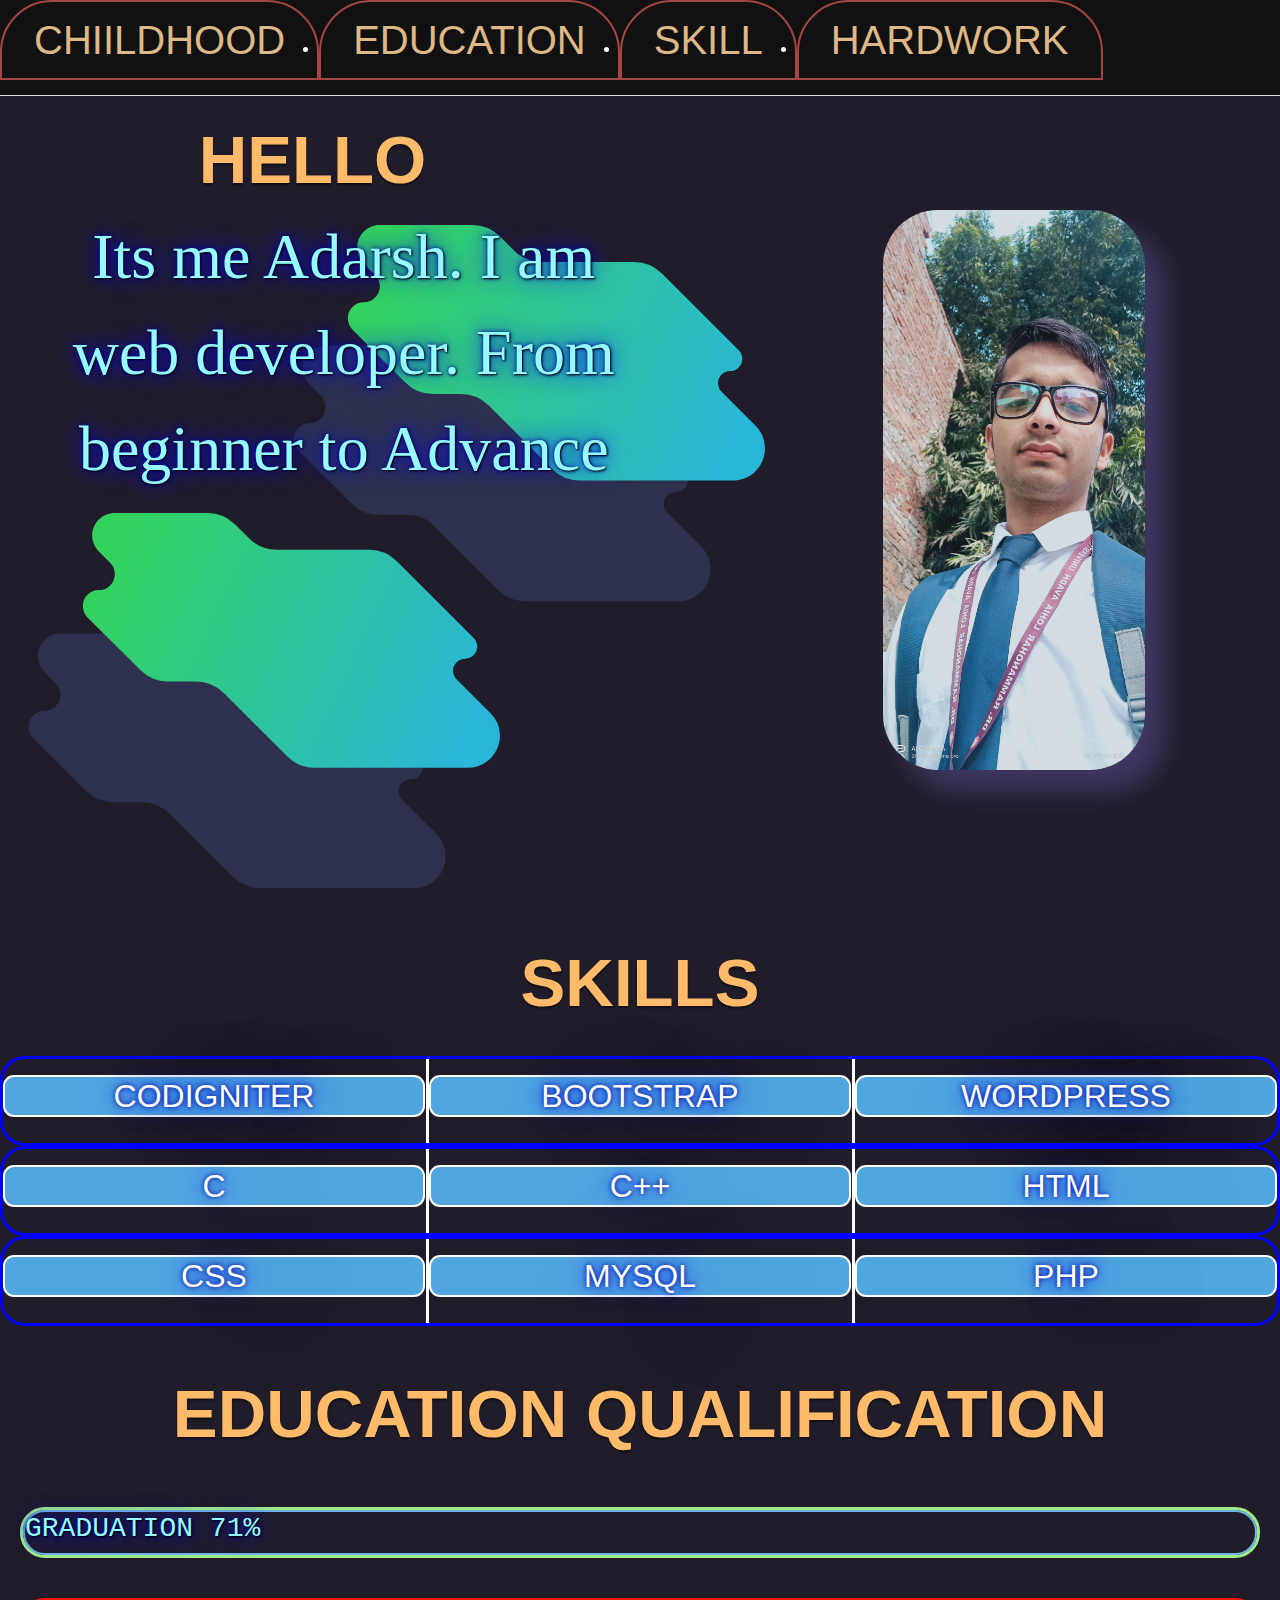
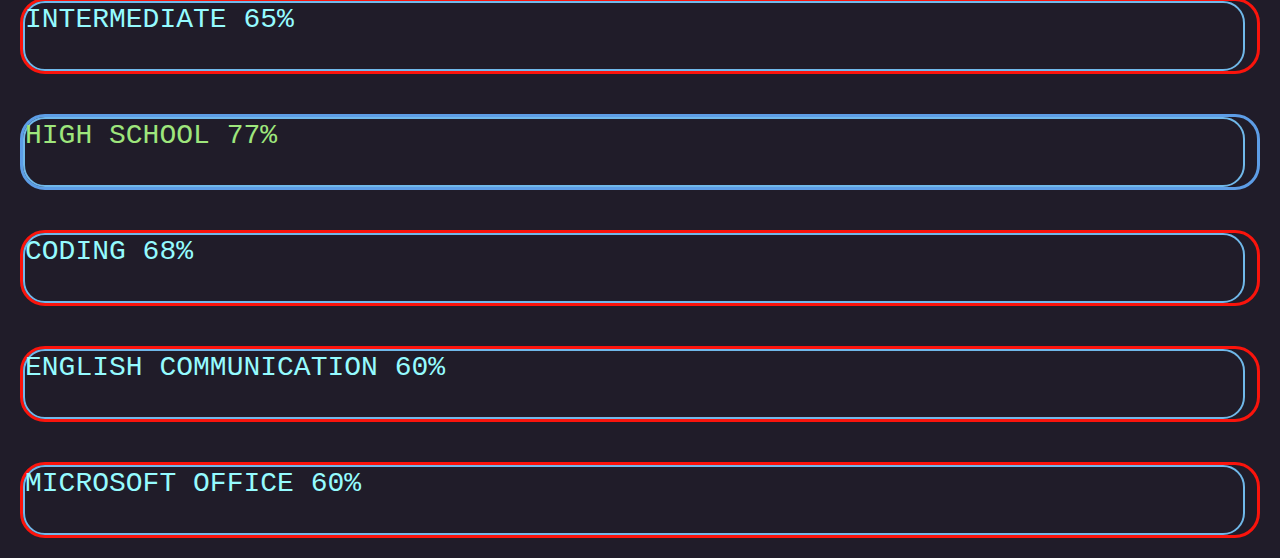
==== commit b3d8ff04: "Update index.html" ====
--- a/index.html
+++ b/index.html
@@ -27,37 +27,38 @@
     }
     .intro{
       column-count: 3;
-      column-gap:40px;
+      column-gap:4px;
       width: 100%;
-      height: 30vh;
+      height: 10vh;
       border: 3px solid blue;
       column-rule-style: solid;
       column-rule-width: 3px;
       text-align: center;
-     border-radius: 25px;
+       border-radius: 25px;
     }
     
     h2{
-      font-weight: 600;
-      width: 80%;
-    height: 120px;
-    background: rgb(80, 167, 224);
-    transition: width 2s;
-      font-size:40px;
+    
+      width: 100%;
+      height: auto;
+      background: rgb(80, 167, 224);
+      border: 2px solid;
+      border-radius: 11px;
+      transition: width 2s;
+      font-size:auto;
       position: relative;
-      top:60px;
+      top:1rem;
       color: white;
-  text-shadow: 50px 10px 200px black, 0 0 25px blue, 0 0 5px darkblue;
+      text-shadow: 50px 10px 200px black, 0 0 25px blue, 0 0 5px darkblue;
     }
 
     h2:hover{
      
       width: 100%;
       color: rgb(250, 165, 153);
-      text-shadow: -1px 0 black, 0 1px black, 1px 0 black, 0 -1px black;
-      
-   
-    }
+      text-shadow: -1px 0 black, 0 1px black, 1px 0 black, 0 -1px black;      
+    }
+
    .container{
      background-color: chocolate;
    }
@@ -95,21 +96,15 @@
      font-family: cursive;
      text-shadow: 5px 2px 3px #FF0000;
      color: rgb(149, 251, 255);
-  text-shadow: 1px 1px 2px black, 0 0 25px blue, 0 0 5px darkblue;
+      text-shadow: 1px 1px 2px black, 0 0 25px blue, 0 0 5px darkblue;
    }
 
    .flex-container{
-    width: 70%;
-    margin-left: 10%;
-    padding: 20px;
- 
-
-
-    }
-
-    .flex1{
-      width: 50%;
-      height: 70px;
+    width: 100%;
+    padding: 20px; 
+    }
+
+    .flex1{      
      border: 2px solid rgb(112, 184, 233);
      border-radius: 22px;
       font-size: 30px;
@@ -118,12 +113,12 @@
       color: rgb(247, 255, 200);
       transition: ease-out width 3s;
       color: rgb(149, 251, 255);
-  text-shadow: 1px 1px 2px black, 0 0 25px blue, 0 0 5px darkblue;
+      text-shadow: 1px 1px 2px black, 0 0 25px blue, 0 0 5px darkblue;
      
     }
 
     .flex1:hover{
-      width:77%;
+      width:100%;
       border: 3px solid red;
       background-color: greenyellow;
       color: black;
@@ -131,19 +126,20 @@
       text-shadow: 1px 1px 2px black, 0 0 25px blue, 0 0 5px darkblue;
     }
     .flex2{
-      width: 50%;
+      width: 99%;
       height: 70px;
       border: 2px solid rgb(112, 184, 233);
      border-radius: 22px;
-      font-size: 30px;
+      font-size: auto;
       font-family: monospace;
       font-weight: 700;
       color: rgb(149, 251, 255);
       transition: ease-out width 3s;
+      
     }
 
     .flex2:hover{
-      width:65%;
+      width:100%;
       border: 3px solid red;
       background-color: rgb(47, 206, 255);
       color: black;
@@ -151,7 +147,7 @@
       text-shadow: 1px 1px 2px black, 0 0 25px blue, 0 0 5px darkblue;
     }
     .flex3{
-      width: 50%;
+      width: 99%;
       height: 70px;
       border: 2px solid rgb(112, 184, 233);
      border-radius: 22px;
@@ -163,7 +159,7 @@
     }
 
     .flex3:hover{
-      width:77%;
+      width:100%;
       border: 3px solid red;
       background-color: rgb(79, 207, 240);
       color: rgb(182, 117, 117);
@@ -172,10 +168,29 @@
 
     }
 	
-	h2,h3{
-		max-width: 100%;
-		max-height: 4rem;
-	}
+	
+
+  h1{
+     word-wrap: break-word;
+     -webkit-hyphens: auto;
+     -moz-hyphens: auto;
+     -ms-hyphens: auto;
+     -o-hyphens: auto;
+     hyphens: auto;
+    }
+
+    
+    @media screen and (max-width: 768px) {
+      h1{
+         font-size:2rem;
+      }
+    }  
+    
+    @media screen and (max-width: 468px) {
+      h2{
+         font-size:15PX;
+      }
+    }  
   </style>
 
 </head>
@@ -230,6 +245,18 @@
   <center><h1>SKILLS</h1></center>
 </div>
     <br>
+
+<div class="intro">
+    <div>
+      <h2>CODIGNITER </h2>
+    </div>
+    <div>
+      <h2>BOOTSTRAP</h2>
+    </div>
+    <div>
+      <h2>WORDPRESS</h2>
+    </div>     
+  </div>
 <div class="intro">
   <div>
     <h2>C </h2>
@@ -257,7 +284,7 @@
  <section>
    <br>
    <br>
-  <div class="header">
+  <div >
     <h1 style="text-align: center;">EDUCATION QUALIFICATION</h1>
   </div>
   <br>
@@ -305,4 +332,4 @@
  </section>
 
 </body>
-</html>+</html>
